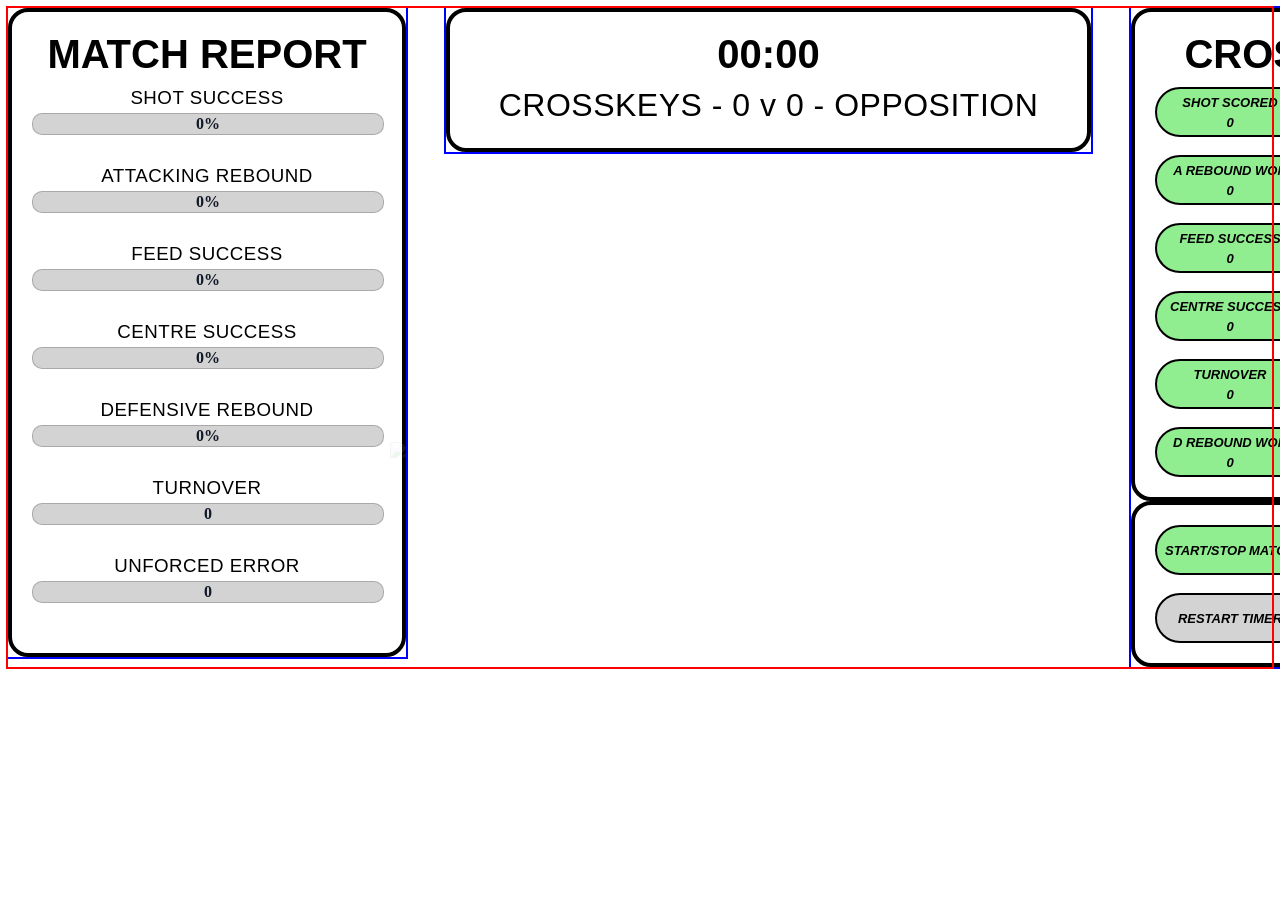
==== index.html @ 2923acf9 "initial commit" ====
<!DOCTYPE html>
<html>
<head>
  <title>Crosskeys App</title>

  <link rel="stylesheet" href="css/style.css">
</head>

<body>

<img src="https://crosskeysnetballclub.co.uk/wp-content/uploads/2023/02/cropped-cropped-cropped-Crosskeys-logo-01-1-1.png" class="watermark-logo">
  
<div class="container">
 <div class="column">
  <div class="match-report-box">
   <div class="player-title">MATCH REPORT</div>
   <h3 class="report-heading">SHOT SUCCESS</h3>
   <div class="progress-bar">
   <div class="progress-fill" id="level1-progress-fill"></div>
   <h3 class="progress-text" id="level1-shot-percentage">0%</h3>
   </div>
   <h3 class="report-heading">ATTACKING REBOUND</h3>
   <div class="progress-bar">
   <div class="progress-fill" id="level1-attack-rebound-fill"></div>
   <h3 class="progress-text" id="level1-attack-rebound-percentage">0%</h3>
   </div>
   <h3 class="report-heading">FEED SUCCESS</h3>
   <div class="progress-bar">
   <div class="progress-fill" id="level1-feed-success-fill"></div>
   <h3 class="progress-text" id="level1-feed-success-percentage">0%</h3>
        </div>
   <h3 class="report-heading">CENTRE SUCCESS</h3>
   <div class="progress-bar">
   <div class="progress-fill" id="level1-centre-success-fill"></div>
   <h3 class="progress-text" id="level1-centre-success-percentage">0%</h3>
           </div>
   <h3 class="report-heading">DEFENSIVE REBOUND</h3>
   <div class="progress-bar">
   <div class="progress-fill" id="level1-defence-rebound-fill"></div>
   <h3 class="progress-text" id="level1-defence-rebound-percentage">0%</h3>
           </div>
   <h3 class="report-heading">TURNOVER</h3>
   <div class="progress-bar">
   <div class="progress-fill" id="level1-turnover-fill"></div>
   <h3 class="progress-text" id="level1-turnover-count">0</h3>
   </div>
   <h3 class="report-heading">UNFORCED ERROR</h3>
   <div class="progress-bar">
   <div class="progress-fill" id="level1-unforced-error-fill"></div>
   <h3 class="progress-text" id="level1-unforced-error-count">0</h3>
   </div>
  </div>
 </div>  

<div class="column">
 <div class="game-feed">
  <div class="player-title" id="match-clock">00:00</div>
  <h1 class="report-heading">
  CROSSKEYS - <span id="crosskeys-score">0</span> v <span id="opposition-score">0</span> - OPPOSITION</h1>
   <div id="event-feed"></div>
 </div>
</div>
 <div class="column">
  <div class="player-box">
  <div class="player-title">CROSSKEYS </div>
  <button class="tag-button green-button" id="level1-attack-shot-success">
  SHOT SCORED
  <span class="counter">0</span>
  </button>

  <button class="tag-button red-button" id="level1-attack-shot-missed">
  SHOT MISSED
  <span class="counter">0</span>
  </button>

  <br><br>

  <button class="tag-button green-button" id="level1-attack-rebound-won">
  A REBOUND WON
  <span class="counter">0</span>
  </button>

  <button class="tag-button red-button" id="level1-attack-rebound-lost">
  A REBOUND LOST
  <span class="counter">0</span>
  </button>

  <br><br>

  <button class="tag-button green-button" id="level1-feed-success">
  FEED SUCCESS
  <span class="counter">0</span>
  </button>

  <button class="tag-button red-button" id="level1-feed-missed">
  FEED MISSED
  <span class="counter">0</span>
  </button> 
          
  <br><br>

  <button class="tag-button green-button" id="level1-centre-success">
  CENTRE SUCCESS
  <span class="counter">0</span>
  </button>

  <button class="tag-button red-button" id="level1-centre-missed">
  CENTRE MISSED
  <span class="counter">0</span>
  </button>

  <br><br>

  <button class="tag-button green-button" id="level1-attack-turnover">
  TURNOVER
  <span class="counter">0</span>
  </button>

  <button class="tag-button red-button" id="level1-unforced-error">
  UNFORCED ERROR
  <span class="counter">0</span>
  </button>
        
  <br><br>
   
  <button class="tag-button green-button" id="level1-defence-rebound-won">
  D REBOUND WON
  <span class="counter">0</span>
  </button>

  <button class="tag-button red-button" id="level1-defence-rebound-lost">
  D REBOUND LOST
  <span class="counter">0</span>
  </button>
  
  </div>
   
  <div class="player-box">
   <button class="tag-button green-button" id="start-match">
   START/STOP MATCH
   </button>

   <button class="tag-button red-button" id="opposition-score-btn">
   OPPO SCORE
     <span class="counter">0</span>
   </button>
    
    <br><br>
    
    <button class="tag-button grey-button" id="clock-restart">
   RESTART TIMER
   </button>

   <button class="tag-button black-button" id="clear-last">
   CLEAR LAST
   </button>
    
  </div>
 </div>
</div>

<script src="js/script.js"></script>
</body>
</html>
---- css/style.css ----
.watermark-logo {
    position: fixed;
    top: 50%;
    left: 50%;
    transform: translate(-50%, -50%);

    width: 500px;  
    opacity: 0.1;      
    z-index: 0;
    pointer-events: none;

}

.tag-button {
  background-color: pink;
  border-radius: 25px;
  width: 150px;
  height: 50px;
  font-size: 13px;
  font-weight: bold;
  font-style: italic;
  font-family: Arial, sans-serif;
  color: black;
  border: 2px solid black;
  cursor: pointer;
  transition: 0.1s;

  }

  .tag-button:active {
    transform: translateY(4px);
  
  }

  .green-button {
    background-color: lightgreen;
    

  }

  .red-button {
    background-color: lightcoral;
    
  }

  .grey-button {
    background-color: lightgrey;

  }
  .black-button {
    color: white;
    background-color: black;

  }

  .counter {
    display: block;
    font-size: 13px;
    margin-top: 5px;
  
  }

    .player-box {
    border: 4px solid black;
    border-radius: 20px;
    padding: 20px;
    background-color: white;
    width: 310px;
      
  }

.match-report-box {
    border: 4px solid black;
    border-radius: 20px;
    padding: 20px;
    background-color: white;
    width: 350px;
    margin-bottom: 0px;
  
}
  
.game-feed {
    border: 4px solid black;
    border-radius: 20px;
    padding: 20px;
    background-color: white;
    width: 597px;

    max-height: 605px;
    overflow-y: auto;
  
}

.shot-scored-event {
  background-color: #D8B4FE;
  color: black;

}

.shot-missed-event {
  background-color: #AEB6C2;
  color: black;
  
}

.attack-rebound-won-event {
  background-color: #D8B4FE;
  color: black;
  
  }

.attack-rebound-lost-event {
  background-color: #AEB6C2;
  color: black;
  
  }

.feed-success-event {
  background-color: #D8B4FE;
  color: black;
  
 }

.feed-missed-event {
  background-color: #AEB6C2;
  color: black;
  
}

.centre-success-event {
  background-color: #D8B4FE;
  color: black;
  
}

.centre-fail-event {
  background-color: #AEB6C2;
  color: black;
  
}

.turnover-event {
  background-color: #D8B4FE;
  color: black;
  
}

.unforced-error-event {
  background-color: #AEB6C2;
  color: black;
  
}

.defence-rebound-won-event {
  background-color: #D8B4FE;
  color: black;
  
}

.defence-rebound-lost-event {
  background-color: #AEB6C2;
  color: black;
  
}

.feed-success-event {
  background-color: #D8B4FE;
  color: black;
  
}

.oppo-score-event {
  background-color: #AEB6C2;
  color: black;
  
}

  .player-title {
    font-size: 40px;
    font-weight: bold;
    text-align: center;
    margin-bottom: 10px;
    font-family: arial, sans-serif;

  }

  .report-heading {
  text-align: center;
  font-family: "Montserrat", sans-serif;
  font-weight: 400;
  letter-spacing: 0.5px;
  margin-top: 2px;
  margin-bottom: 4px;
}

   .container {
   outline: 2px solid red;
   display: flex;
   gap: 40px;
   align-items: flex-start;
  
  }

   .progress-bar {
   width: 350px;
   height: 20px;
   background-color: lightgray;
   border-radius: 10px;
   overflow: hidden;
   margin-top: 0px;
   margin-bottom: 30px;
   position: relative;
   display: flex;
   align-items: center;
   justify-content: center;
     z-index: 1;
   border: 1px solid rgba(0,0,0,0.2);
     
 }

   .progress-fill {
   height: 100%;
   width: 0%;
 background-color: #A78BFA;
   transition: width 0.3s;

   position: absolute;
   left: 0;
   top: 0;
   z-index: 2;
     
 }

   .progress-text {
   position: center;

   font-size: 16px;
   font-weight: bold;

   z-index: 3;

    color: #111827;

  }

  .column {
    outline: 2px solid blue;
    display: flex;
    width: auto;
    flex-direction: column;
    gap: 0px;

  }

   #start-match, #opposition-score-btn {
  vertical-align: top;
  }
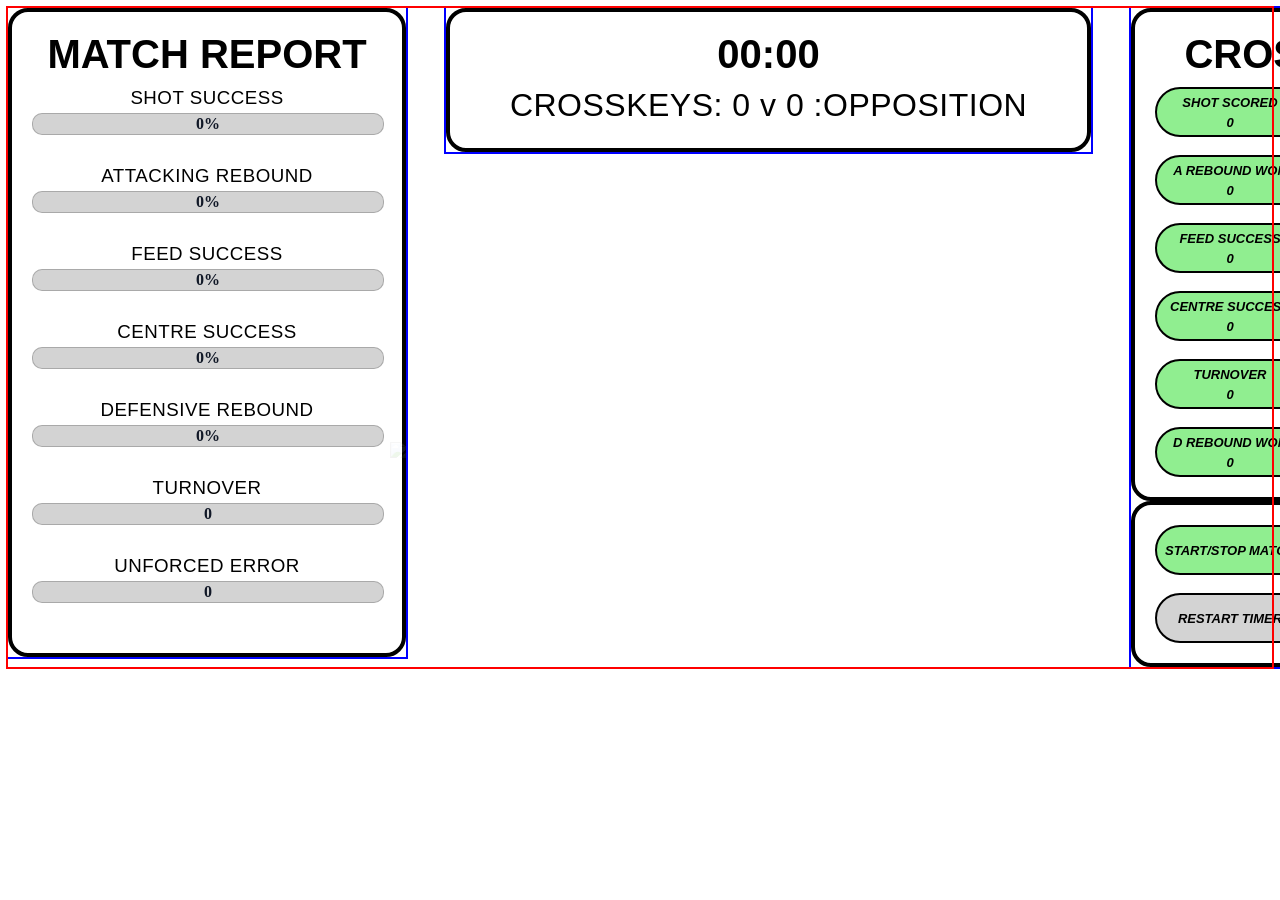
==== commit 440a79e9: "Gamefeed title update" ====
--- a/index.html
+++ b/index.html
@@ -56,7 +56,7 @@
  <div class="game-feed">
   <div class="player-title" id="match-clock">00:00</div>
   <h1 class="report-heading">
-  CROSSKEYS - <span id="crosskeys-score">0</span> v <span id="opposition-score">0</span> - OPPOSITION</h1>
+  CROSSKEYS: <span id="crosskeys-score">0</span> v <span id="opposition-score">0</span> :OPPOSITION</h1>
    <div id="event-feed"></div>
  </div>
 </div>
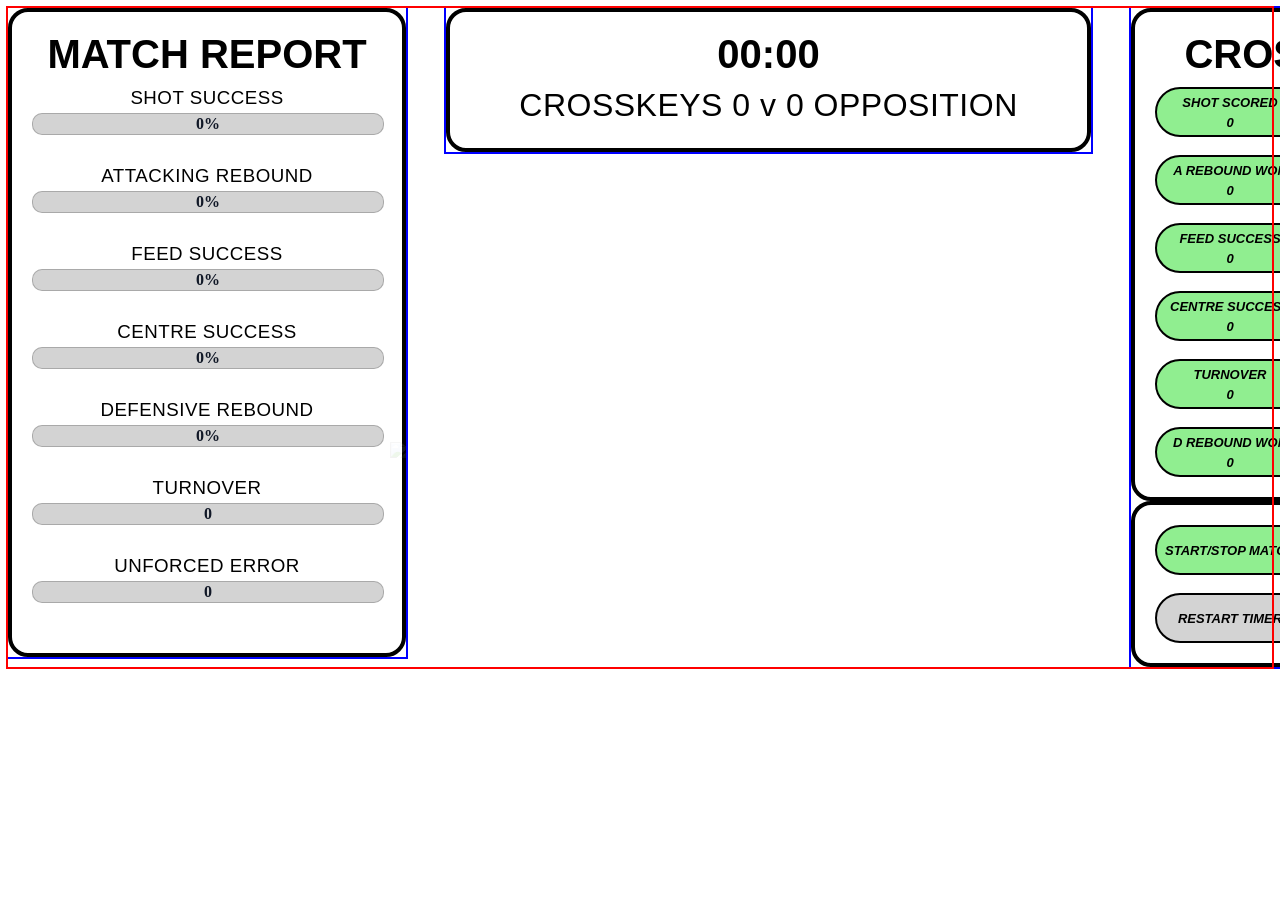
==== commit 73d25a69: "update 2.0" ====
--- a/index.html
+++ b/index.html
@@ -56,7 +56,7 @@
  <div class="game-feed">
   <div class="player-title" id="match-clock">00:00</div>
   <h1 class="report-heading">
-  CROSSKEYS: <span id="crosskeys-score">0</span> v <span id="opposition-score">0</span> :OPPOSITION</h1>
+  CROSSKEYS <span id="crosskeys-score">0</span> v <span id="opposition-score">0</span> OPPOSITION</h1>
    <div id="event-feed"></div>
  </div>
 </div>
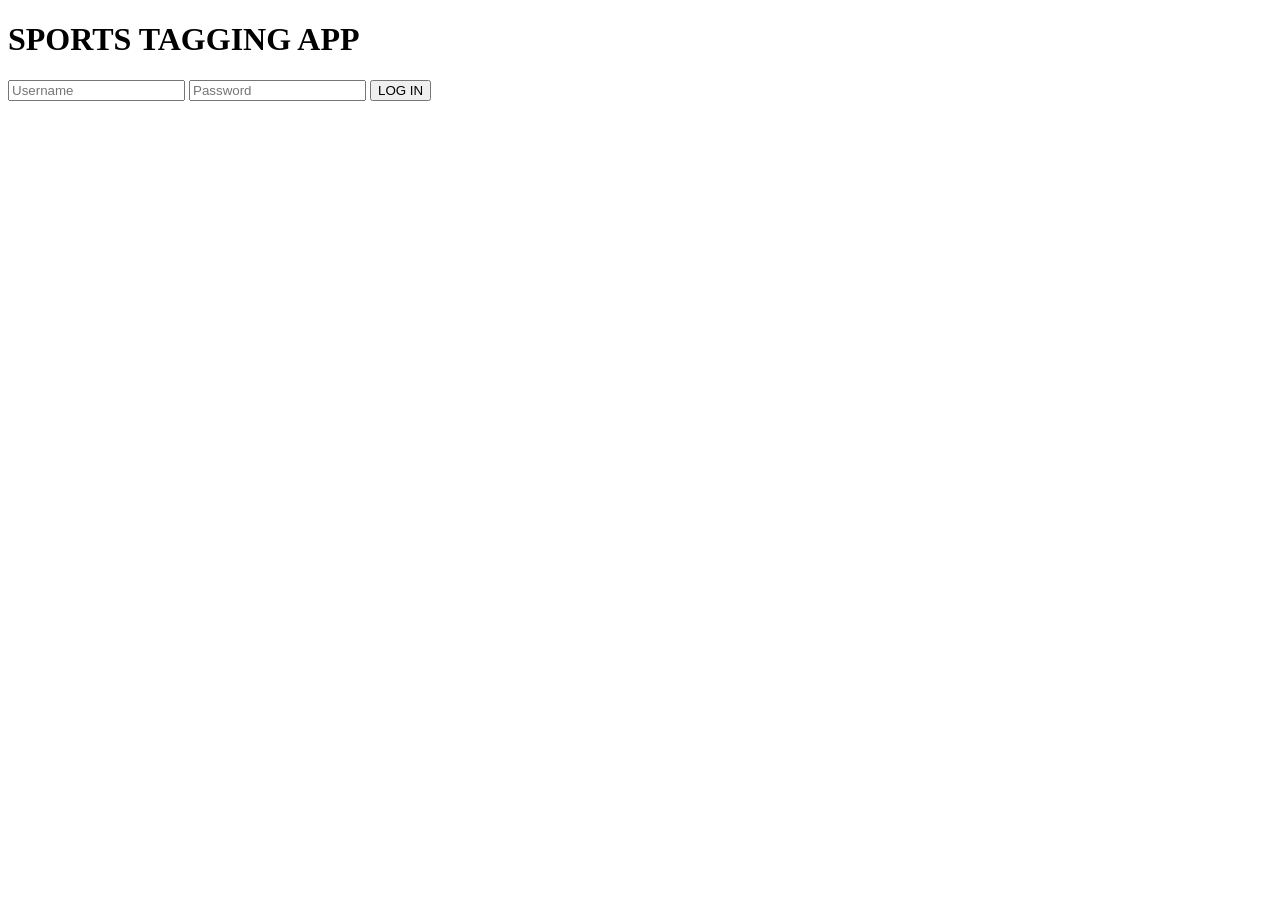
==== commit 70fb34b7: "login 1.0" ====
--- a/index.html
+++ b/index.html
@@ -1,164 +1,46 @@
 <!DOCTYPE html>
 <html>
 <head>
-  <title>Crosskeys App</title>
 
-  <link rel="stylesheet" href="css/style.css">
+    <meta name="viewport" content="width=device-width, initial-scale=1.0">
+
+    <title>Sports Tagging App - Login</title>
+
+    <link rel="stylesheet" href="css/style.css">
+
 </head>
 
 <body>
 
-<img src="https://crosskeysnetballclub.co.uk/wp-content/uploads/2023/02/cropped-cropped-cropped-Crosskeys-logo-01-1-1.png" class="watermark-logo">
-  
-<div class="container">
- <div class="column">
-  <div class="match-report-box">
-   <div class="player-title">MATCH REPORT</div>
-   <h3 class="report-heading">SHOT SUCCESS</h3>
-   <div class="progress-bar">
-   <div class="progress-fill" id="level1-progress-fill"></div>
-   <h3 class="progress-text" id="level1-shot-percentage">0%</h3>
-   </div>
-   <h3 class="report-heading">ATTACKING REBOUND</h3>
-   <div class="progress-bar">
-   <div class="progress-fill" id="level1-attack-rebound-fill"></div>
-   <h3 class="progress-text" id="level1-attack-rebound-percentage">0%</h3>
-   </div>
-   <h3 class="report-heading">FEED SUCCESS</h3>
-   <div class="progress-bar">
-   <div class="progress-fill" id="level1-feed-success-fill"></div>
-   <h3 class="progress-text" id="level1-feed-success-percentage">0%</h3>
+    <div class="login-container">
+
+        <div class="login-box">
+
+            <h1>SPORTS TAGGING APP</h1>
+
+            <input
+                type="text"
+                id="username"
+                placeholder="Username"
+            >
+
+            <input
+                type="password"
+                id="password"
+                placeholder="Password"
+            >
+
+            <button id="login-button">
+                LOG IN
+            </button>
+
+            <p id="login-error"></p>
+
         </div>
-   <h3 class="report-heading">CENTRE SUCCESS</h3>
-   <div class="progress-bar">
-   <div class="progress-fill" id="level1-centre-success-fill"></div>
-   <h3 class="progress-text" id="level1-centre-success-percentage">0%</h3>
-           </div>
-   <h3 class="report-heading">DEFENSIVE REBOUND</h3>
-   <div class="progress-bar">
-   <div class="progress-fill" id="level1-defence-rebound-fill"></div>
-   <h3 class="progress-text" id="level1-defence-rebound-percentage">0%</h3>
-           </div>
-   <h3 class="report-heading">TURNOVER</h3>
-   <div class="progress-bar">
-   <div class="progress-fill" id="level1-turnover-fill"></div>
-   <h3 class="progress-text" id="level1-turnover-count">0</h3>
-   </div>
-   <h3 class="report-heading">UNFORCED ERROR</h3>
-   <div class="progress-bar">
-   <div class="progress-fill" id="level1-unforced-error-fill"></div>
-   <h3 class="progress-text" id="level1-unforced-error-count">0</h3>
-   </div>
-  </div>
- </div>  
 
-<div class="column">
- <div class="game-feed">
-  <div class="player-title" id="match-clock">00:00</div>
-  <h1 class="report-heading">
-  CROSSKEYS <span id="crosskeys-score">0</span> v <span id="opposition-score">0</span> OPPOSITION</h1>
-   <div id="event-feed"></div>
- </div>
-</div>
- <div class="column">
-  <div class="player-box">
-  <div class="player-title">CROSSKEYS </div>
-  <button class="tag-button green-button" id="level1-attack-shot-success">
-  SHOT SCORED
-  <span class="counter">0</span>
-  </button>
+    </div>
 
-  <button class="tag-button red-button" id="level1-attack-shot-missed">
-  SHOT MISSED
-  <span class="counter">0</span>
-  </button>
+    <script src="js/login.js"></script>
 
-  <br><br>
-
-  <button class="tag-button green-button" id="level1-attack-rebound-won">
-  A REBOUND WON
-  <span class="counter">0</span>
-  </button>
-
-  <button class="tag-button red-button" id="level1-attack-rebound-lost">
-  A REBOUND LOST
-  <span class="counter">0</span>
-  </button>
-
-  <br><br>
-
-  <button class="tag-button green-button" id="level1-feed-success">
-  FEED SUCCESS
-  <span class="counter">0</span>
-  </button>
-
-  <button class="tag-button red-button" id="level1-feed-missed">
-  FEED MISSED
-  <span class="counter">0</span>
-  </button> 
-          
-  <br><br>
-
-  <button class="tag-button green-button" id="level1-centre-success">
-  CENTRE SUCCESS
-  <span class="counter">0</span>
-  </button>
-
-  <button class="tag-button red-button" id="level1-centre-missed">
-  CENTRE MISSED
-  <span class="counter">0</span>
-  </button>
-
-  <br><br>
-
-  <button class="tag-button green-button" id="level1-attack-turnover">
-  TURNOVER
-  <span class="counter">0</span>
-  </button>
-
-  <button class="tag-button red-button" id="level1-unforced-error">
-  UNFORCED ERROR
-  <span class="counter">0</span>
-  </button>
-        
-  <br><br>
-   
-  <button class="tag-button green-button" id="level1-defence-rebound-won">
-  D REBOUND WON
-  <span class="counter">0</span>
-  </button>
-
-  <button class="tag-button red-button" id="level1-defence-rebound-lost">
-  D REBOUND LOST
-  <span class="counter">0</span>
-  </button>
-  
-  </div>
-   
-  <div class="player-box">
-   <button class="tag-button green-button" id="start-match">
-   START/STOP MATCH
-   </button>
-
-   <button class="tag-button red-button" id="opposition-score-btn">
-   OPPO SCORE
-     <span class="counter">0</span>
-   </button>
-    
-    <br><br>
-    
-    <button class="tag-button grey-button" id="clock-restart">
-   RESTART TIMER
-   </button>
-
-   <button class="tag-button black-button" id="clear-last">
-   CLEAR LAST
-   </button>
-    
-  </div>
- </div>
-</div>
-
-<script src="js/script.js"></script>
 </body>
 </html>
--- a/css/style.css
+++ b/css/style.css
@@ -176,7 +176,7 @@
 }
 
   .player-title {
-    font-size: 40px;
+    font-size: clamp(24px, 3vw, 40px);
     font-weight: bold;
     text-align: center;
     margin-bottom: 10px;
@@ -194,7 +194,6 @@
 }
 
    .container {
-   outline: 2px solid red;
    display: flex;
    gap: 40px;
    align-items: flex-start;
@@ -244,7 +243,6 @@
   }
 
   .column {
-    outline: 2px solid blue;
     display: flex;
     width: auto;
     flex-direction: column;
@@ -254,4 +252,166 @@
 
    #start-match, #opposition-score-btn {
   vertical-align: top;
-  }+  }
+
+  /* =========================
+   iPAD LANDSCAPE
+========================= */
+
+@media screen and (max-width: 1200px) and (orientation: landscape) {
+
+    /* MAIN THREE-COLUMN LAYOUT */
+    .container {
+        width: 100%;
+        display: flex;
+        gap: 12px;
+        padding: 0 10px;
+        box-sizing: border-box;
+        align-items: flex-start;
+    }
+
+    /* ALLOW COLUMNS TO SHRINK */
+    .container > .column {
+        box-sizing: border-box;
+        min-width: 0;
+    }
+
+    /* MATCH REPORT */
+    .container > .column:nth-child(1) {
+        flex: 0 0 29%;
+    }
+
+    /* GAME FEED */
+    .container > .column:nth-child(2) {
+        flex: 0 0 37%;
+    }
+
+    /* BUTTONS */
+    .container > .column:nth-child(3) {
+        flex: 0 0 32%;
+    }
+
+    /* BOXES FILL THEIR COLUMN */
+    .match-report-box,
+    .game-feed,
+    .player-box {
+        width: 100%;
+        box-sizing: border-box;
+    }
+
+    /* PLAYER BOX */
+    .player-box {
+        padding: 12px;
+    }
+
+    /* MAIN TITLES */
+    .player-title {
+        font-size: clamp(20px, 3vw, 36px);
+        line-height: 1.1;
+        text-align: center;
+        white-space: nowrap;
+        margin-bottom: 10px;
+    }
+
+    /* REPORT HEADINGS */
+    .report-heading {
+        font-size: clamp(14px, 1.8vw, 22px);
+        line-height: 1.1;
+        text-align: center;
+        white-space: nowrap;
+    }
+
+    /* =========================
+       CROSSKEYS BUTTON BOX
+    ========================= */
+
+    .column .player-box:first-child {
+        display: block;
+    }
+
+    /* TITLE MUST NOT BE PART OF BUTTON GRID */
+    .column .player-box:first-child .player-title {
+        display: block;
+        width: 100%;
+    }
+
+    /* BUTTONS ONLY */
+    .column .player-box:first-child .tag-button {
+        display: inline-block;
+        width: calc(50% - 5px);
+        height: 46px;
+        box-sizing: border-box;
+        font-size: clamp(9px, 1.1vw, 13px);
+        padding: 4px;
+        vertical-align: top;
+        margin-bottom: 8px;
+    }
+
+    /* REMOVE THE BR ELEMENTS */
+    .column .player-box:first-child br {
+        display: none;
+    }
+
+    /* COUNTERS */
+    .counter {
+        font-size: 12px;
+        margin-top: 3px;
+    }
+
+    /* =========================
+       BOTTOM CONTROL BOX
+    ========================= */
+
+    .column .player-box:last-child {
+        display: grid;
+        grid-template-columns: 1fr 1fr;
+        gap: 8px;
+    }
+
+    .column .player-box:last-child .tag-button {
+        width: 100%;
+        height: 46px;
+        box-sizing: border-box;
+        font-size: clamp(9px, 1.1vw, 13px);
+        padding: 4px;
+    }
+
+    .column .player-box:last-child br {
+        display: none;
+    }
+
+    /* PROGRESS BARS */
+    .progress-bar {
+        width: 100%;
+        box-sizing: border-box;
+    }
+}
+
+  /* =========================
+   iPAD PORTRAIT
+   ========================= */
+
+@media screen and (max-width: 800px) {
+
+    .container {
+        flex-direction: column;
+        align-items: center;
+        gap: 15px;
+    }
+
+    .player-box,
+    .match-report-box,
+    .game-feed {
+        width: 90vw;
+        max-width: 600px;
+        box-sizing: border-box;
+    }
+
+    .progress-bar {
+        width: 100%;
+    }
+
+    .tag-button {
+        width: 150px;
+    }
+}
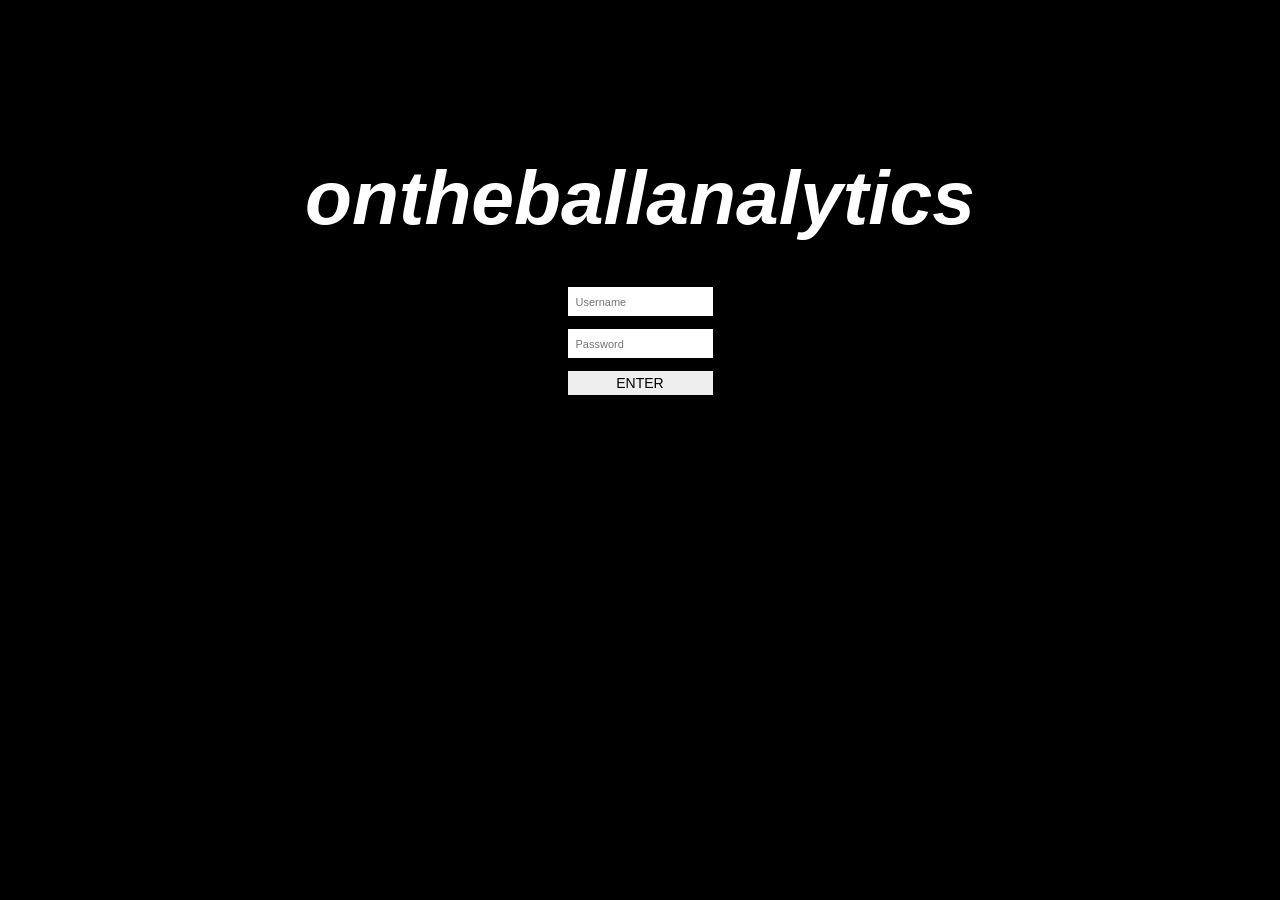
==== commit 5e8147c6: "login 1.1" ====
--- a/index.html
+++ b/index.html
@@ -4,19 +4,21 @@
 
     <meta name="viewport" content="width=device-width, initial-scale=1.0">
 
-    <title>Sports Tagging App - Login</title>
+    <title>ontheballanalytics</title>
 
     <link rel="stylesheet" href="css/style.css">
 
 </head>
 
-<body>
+<body class="login-page">
 
     <div class="login-container">
 
-        <div class="login-box">
+        <div class="login-logo">
+            ontheballanalytics
+        </div>
 
-            <h1>SPORTS TAGGING APP</h1>
+        <div class="login-form">
 
             <input
                 type="text"
@@ -31,7 +33,7 @@
             >
 
             <button id="login-button">
-                LOG IN
+                ENTER
             </button>
 
             <p id="login-error"></p>
--- a/css/style.css
+++ b/css/style.css
@@ -414,4 +414,82 @@
     .tag-button {
         width: 150px;
     }
+}
+
+/* =========================
+   LOGIN HOMEPAGE
+========================= */
+
+.login-page {
+    margin: 0;
+    padding: 0;
+    background-color: black;
+    min-height: 100vh;
+    overflow: hidden;
+}
+
+.login-container {
+    min-height: 100vh;
+    width: 100%;
+    display: flex;
+    flex-direction: column;
+    align-items: center;
+    box-sizing: border-box;
+    padding-top: 17vh;
+}
+
+.login-logo {
+    color: white;
+    font-family: Arial, sans-serif;
+    font-size: clamp(42px, 6vw, 78px);
+    font-weight: bold;
+    font-style: italic;
+    text-align: center;
+    white-space: nowrap;
+    margin-bottom: 45px;
+}
+
+.login-form {
+    width: 145px;
+    display: flex;
+    flex-direction: column;
+    align-items: stretch;
+}
+
+.login-form input {
+    width: 100%;
+    height: 29px;
+    box-sizing: border-box;
+    margin-bottom: 13px;
+    padding: 4px 8px;
+    border: none;
+    border-radius: 0;
+    font-family: Arial, sans-serif;
+    font-size: 11px;
+}
+
+#login-button {
+    width: 100%;
+    height: 24px;
+    box-sizing: border-box;
+    padding: 0;
+    border: none;
+    border-radius: 0;
+    background-color: #eeeeee;
+    color: black;
+    font-family: Arial, sans-serif;
+    font-size: 14px;
+    cursor: pointer;
+}
+
+#login-button:active {
+    transform: translateY(2px);
+}
+
+#login-error {
+    color: white;
+    font-family: Arial, sans-serif;
+    font-size: 11px;
+    text-align: center;
+    margin: 10px 0 0;
 }
